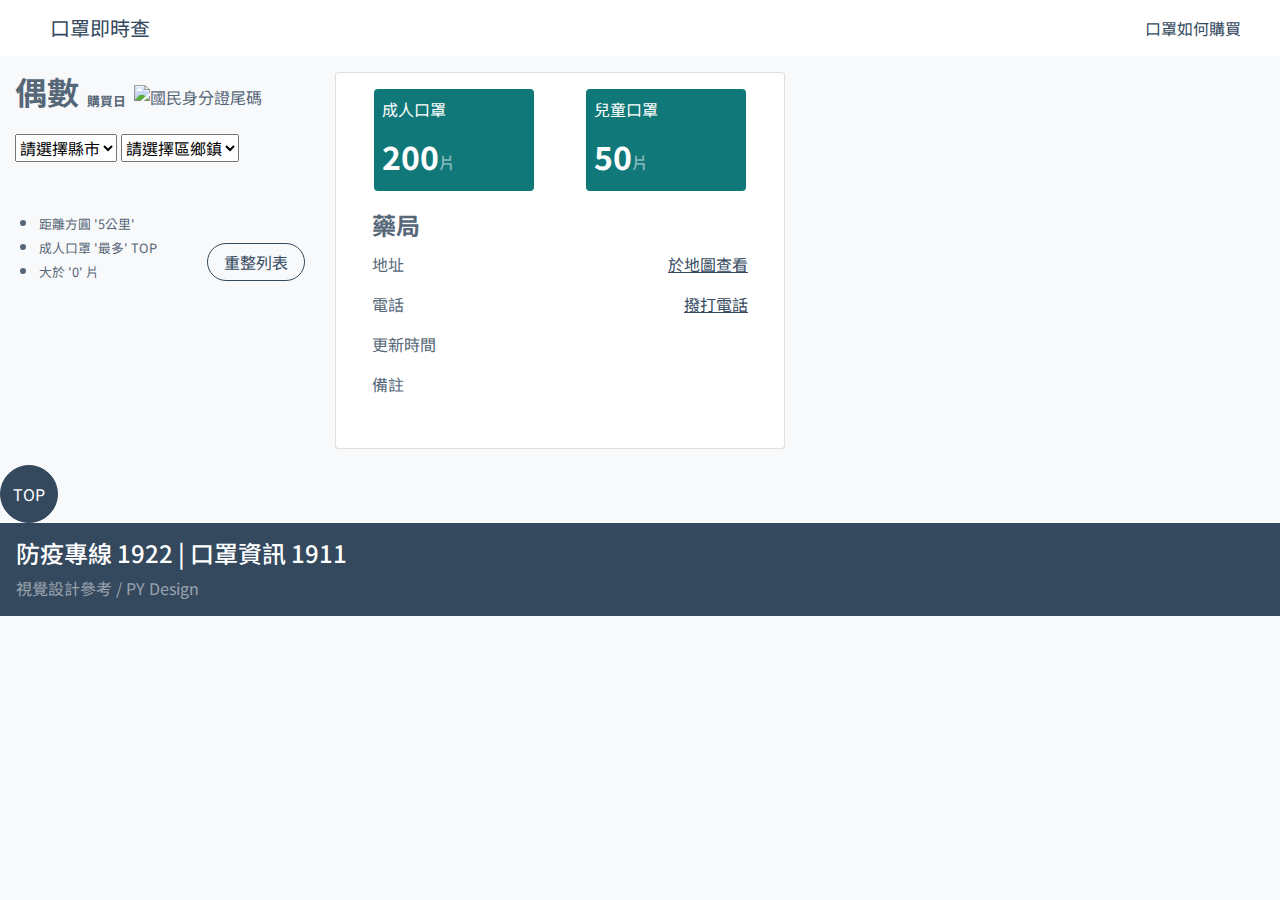
==== list.html @ cd30ec72 "修改__藥局清單" ====
<!DOCTYPE html>
<html lang="en">

<head>
  <meta charset="UTF-8">

  <!-- Required meta tags -->
  <meta charset="utf-8">
  <!-- 自動符合各種裝置 -->
  <meta name="viewport" content="width=device-width, initial-scale=1, shrink-to-fit=no">

  <!-- Bootstrap CSS -->
  <!-- <link rel="stylesheet" href="https://stackpath.bootstrapcdn.com/bootstrap/4.2.1/css/bootstrap.min.css"
    integrity="sha384-GJzZqFGwb1QTTN6wy59ffF1BuGJpLSa9DkKMp0DgiMDm4iYMj70gZWKYbI706tWS" crossorigin="anonymous"> -->

  <!--goole icon -->
  <link href="https://fonts.googleapis.com/icon?family=Material+Icons" rel="stylesheet">
  <link href="https://unpkg.com/material-components-web@latest/dist/material-components-web.min.css" rel="stylesheet">
  <script src="https://unpkg.com/material-components-web@latest/dist/material-components-web.min.js"></script>

  <!--goole font-family -->
  <link href="https://fonts.googleapis.com/css?family=Noto+Sans+TC&display=swap" rel="stylesheet">
  <link href="https://fonts.googleapis.com/css?family=Zhi+Mang+Xing&display=swap" rel="stylesheet">

  <!-- leaflet 圖資框架 -->
  <link rel="stylesheet" href="https://unpkg.com/leaflet@1.6.0/dist/leaflet.css" />

  <!-- 增強搜尋體驗 markercluster -->
  <link href="https://cdnjs.cloudflare.com/ajax/libs/leaflet.markercluster/1.4.1/MarkerCluster.css">
  </link>
  <link href="https://cdnjs.cloudflare.com/ajax/libs/leaflet.markercluster/1.4.1/MarkerCluster.Default.css">
  </link>

  <!-- 關閉自動偵測，跳轉地圖APP可能未自動帶入資料 -->
  <meta name="format-detection" content="telephone=no,adress=no ">

  <link rel="icon" href="img/logo.png" type="image/x-icon">
  <link rel="stylesheet" href="css/all.css">


  <title>MaskMap</title>

</head>

<body>
  <header>
    <nav class="navbar navbar-expand-lg  bg-white mb-3">
      <div class="container-fluid pl-0">
        <a class="navbar-brand d-flex " href="index.html">
          <div class="logo mr-1">MaskMap</div>
          口罩即時查
        </a>
        <button class="navbar-toggler" type="button" data-toggle="collapse" data-target="#navbarNavAltMarkup"
          aria-controls="navbarNavAltMarkup" aria-expanded="false" aria-label="Toggle navigation">
          <!-- <span class="navbar-toggler-icon"></span> -->
          <img src="img/ic_toggler@2x.png" alt="">
        </button>
        <div class="collapse navbar-collapse " id="navbarNavAltMarkup">
          <div class="navbar-nav ml-auto">
            <!-- <a class="nav-item nav-link pl-0" href="#" data-toggle="modal" data-target="#mapMobile">口罩供給現況</a> -->

            <a class="nav-item nav-link pl-0" href="#" data-toggle="modal" data-target="#buyMask">口罩如何購買</a>
            <!-- #buyMask Modal -->
            <div class="modal fade" id="buyMask" tabindex="-1" role="dialog" aria-labelledby="exampleModalLabel"
              aria-hidden="true">
              <div class="modal-dialog modal-dialog-centered " role="document">
                <div class="modal-content">
                  <div class="modal-header">
                    <h5 class="modal-title" id="exampleModalLabel">如何購買?</h5>
                    <button type="button" class="close" data-dismiss="modal" aria-label="Close">
                      <span aria-hidden="true">&times;</span>
                    </button>
                  </div>
                  <div class="modal-body">
                    <img src="img/buyMask_0305.jpg" alt="" class="img-fluid">
                  </div>
                  <div class="modal-footer">
                    <button type="button" class="btn btn-secondary" data-dismiss="modal">Close</button>
                  </div>
                </div>
              </div>
            </div>

          </div>
        </div>
      </div>
    </nav>
  </header>


  <div class="container-fluid">
    <div class="row ">
      <div class="col-lg-3">
        <!--TODO:日後增加地址篩選 -->
        <!-- <div class="input-group mb-3">
            <input type="text" class="form-control border-right-0" placeholder="目前位置" aria-label="目前位置"
              aria-describedby="basic-addon2">
            <div class="input-group-append">
              使用 input-group-text，為了同步 input高度
              <button type="button" class="input-group-text btn bg-white border-left-0" id="basic-addon2">
                <img src="img/ic_location@2x.png" alt="">
              </button>
            </div>
          </div> -->

        <!-- ‧可購買日 -->
        <div class="d-flex mb-3">
          <p id="EvenOdd" class="h2 font-weight-bold">偶數</p>
          <small class="align-self-end font-weight-bold mx-2 pb-2">購買日</small>
          <a tabindex="0" class="mt-2" role="button" data-toggle="popover" data-trigger="focus" data-placement="bottom"
            　 data-content="國民身分證尾碼，'0' 為偶數">
            <img src="img/ic_help@2x.png" class="mt-1" alt="國民身分證尾碼" title="國民身分證尾碼，'0' 為偶數">
          </a>
        </div>

        <!-- 選擇 縣市 -->
        <select name="" id="county">
          <option value="" selected>請選擇縣市</option>
        </select>
        <!-- 選擇 區、鄉、鎮 -->
        <select name="" id="town">
          <option value="" selected>請選擇區鄉鎮</option>
        </select>


        <!-- TODO:增加篩選條件與標籤，點選後篩選 -->
        <!-- ‧篩選條件說明 -->
        <div class="d-flex pl-4 mt-5">
          <ul class="pl-0">
            <li>
              <small>距離方圓 '5公里'</small>
            </li>
            <li>
              <small>成人口罩 '最多' TOP</small>
            </li>
            <li>
              <small>大於 '0' 片</small>
            </li>

          </ul>
          <button type="button" class="btn btn-outline-primary rounded-pill px-3 ml-auto align-self-center mt-3"
            onclick="location.reload();">
            重整列表
          </button>
        </div>
        
      </div>

      <!-- 藥局資料 -->
      <div class="col-lg-9">
        <div class="row">
          <div class="col-6">
            <div class="card p-3">
              <div class="d-flex justify-content-around">
                <div id="adult" class="mask__quantity bg-success rounded text-white p-2 mr-2">
                  <p>成人口罩</p>
                  <div class="d-flex">
                    <p id="mask_adult" class="h2 font-weight-bold">200</p>
                    <span class="text-white-50 h6 mt-3">片</span>
                  </div>
                </div>
                <div id="child" class="mask__quantity bg-success rounded text-white p-2">
                  <p>兒童口罩</p>
                  <div class="d-flex">
                    <p id="mask_child" class="h2 font-weight-bold">50</p>
                    <span class="text-white-50 h6 mt-3">片</span>
                  </div>
                </div>
              </div>
              <div class="card-body">
                <div class="d-flex ">
                  <h4 id="mask_pharmacy" class="card-title font-weight-bold">藥局</h4>
                  <small id="nearDistance" class="mt-2 ml-1 font-weight-bold"></small>
                </div>
                <div class="d-flex justify-content-between">
                  <p class="card-text text-nowrap mr-5">地址<p>
                      <a id="addressLink" href="#"><u id="address">於地圖查看</u></a>
                </div>
                <div class="d-flex justify-content-between">
                  <p class="card-text">電話</p>
                  <a id="phoneLink" href=""><u id="phone">撥打電話</u></a>
                </div>
                <div class="d-flex justify-content-between">
                  <p class="card-text">更新時間</p>
                  <p href="#" id="updated"></p>
                </div>
                <div class="d-flex justify-content-between">
                  <p class="card-text mr-5 text-nowrap">備註</p>
                  <p href="#" id="note"></p>
                </div>
              </div>
            </div>
          </div>
        </div>
        



        <ul class="unstyle js-pharmacyList">
        </ul>
      </div>
    </div>
  </div>

  <button type="button" class="btn btn-primary rounded-circle py-3 top">TOP</button>

  <footer class=" p-3 bg-primary">
    <h4 class="text-white">防疫專線 1922 | 口罩資訊 1911</h4>
    <a href="https://challenge.thef2e.com/user/3405?schedule=4432#works-4432" class="text-white-50">
      視覺設計參考 / PY Design
    </a>
  </footer>




  <!-- Optional JavaScript -->
  <!-- jQuery first, then Popper.js, then Bootstrap JS -->
  <script src="https://code.jquery.com/jquery-3.3.1.slim.min.js"
    integrity="sha384-q8i/X+965DzO0rT7abK41JStQIAqVgRVzpbzo5smXKp4YfRvH+8abtTE1Pi6jizo"
    crossorigin="anonymous"></script>
  <script src="https://code.jquery.com/jquery-3.3.1.min.js"></script>
  <script src="https://cdnjs.cloudflare.com/ajax/libs/popper.js/1.14.6/umd/popper.min.js"
    integrity="sha384-wHAiFfRlMFy6i5SRaxvfOCifBUQy1xHdJ/yoi7FRNXMRBu5WHdZYu1hA6ZOblgut"
    crossorigin="anonymous"></script>
  <script src="https://stackpath.bootstrapcdn.com/bootstrap/4.2.1/js/bootstrap.min.js"
    integrity="sha384-B0UglyR+jN6CkvvICOB2joaf5I4l3gm9GU6Hc1og6Ls7i6U/mkkaduKaBhlAXv9k"
    crossorigin="anonymous"></script>

  <script src="https://unpkg.com/@popperjs/core@2"></script>
  <script>
    // 提示框
    $(function () {
      $('[data-toggle="popover"]').popover()
    })
  </script>

  <!-- leaflet JS -->
  <script src="https://unpkg.com/leaflet@1.6.0/dist/leaflet.js"></script>

  <!-- markercluster JS -->
  <script src="https://cdnjs.cloudflare.com/ajax/libs/leaflet.markercluster/1.4.1/leaflet.markercluster.js"></script>

  <script src="js/masklist.js"></script>

  <!-- turf可繪製進階圖形 -->
  <!-- <script src='https://npmcdn.com/@turf/turf/turf.min.js'></script> -->

</body>

</html>
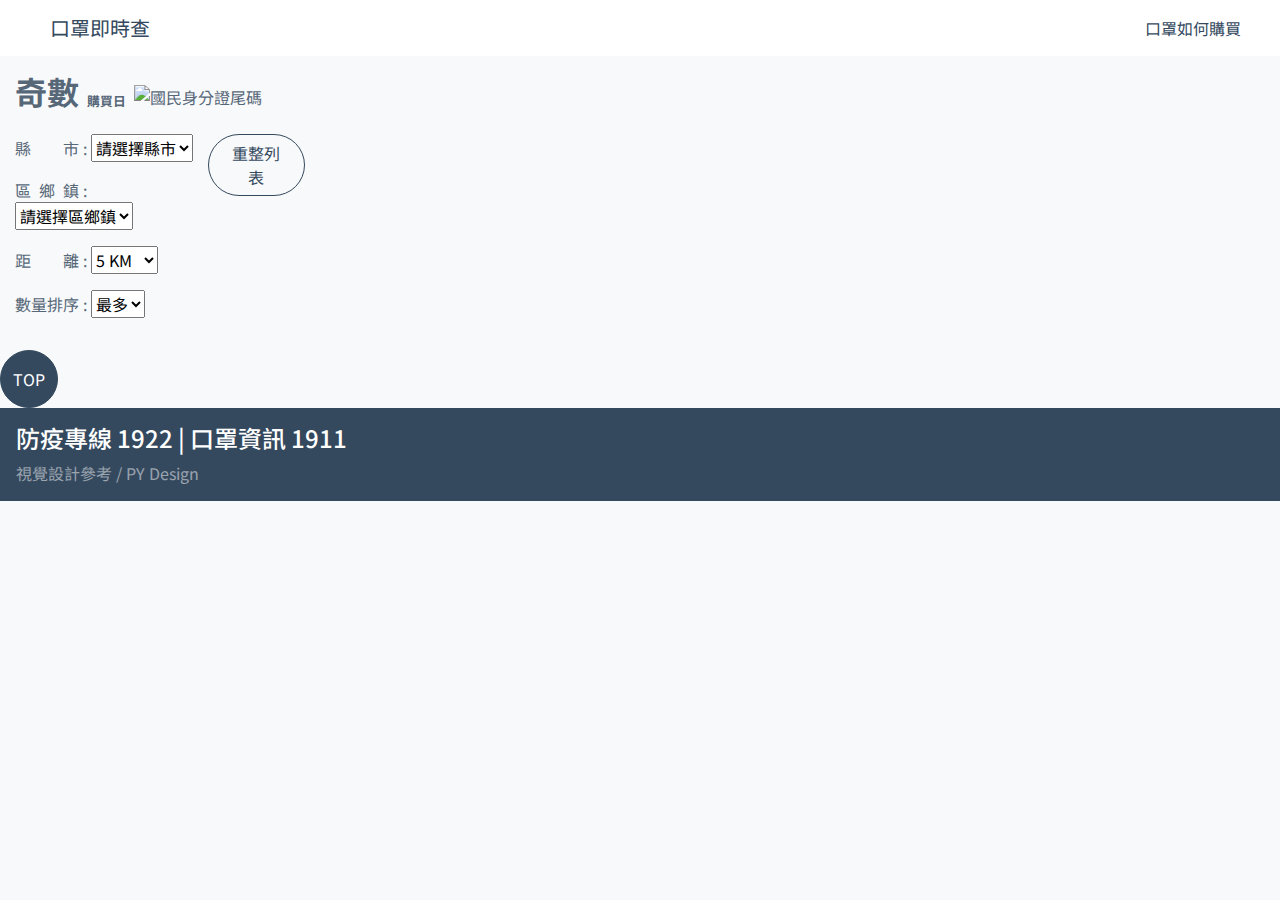
==== commit b20f95ac: "新增__條件選項" ====
--- a/list.html
+++ b/list.html
@@ -105,7 +105,7 @@
 
         <!-- ‧可購買日 -->
         <div class="d-flex mb-3">
-          <p id="EvenOdd" class="h2 font-weight-bold">偶數</p>
+          <p id="EvenOdd" class="h2 font-weight-bold"></p>
           <small class="align-self-end font-weight-bold mx-2 pb-2">購買日</small>
           <a tabindex="0" class="mt-2" role="button" data-toggle="popover" data-trigger="focus" data-placement="bottom"
             　 data-content="國民身分證尾碼，'0' 為偶數">
@@ -113,43 +113,61 @@
           </a>
         </div>
 
-        <!-- 選擇 縣市 -->
-        <select name="" id="county">
-          <option value="" selected>請選擇縣市</option>
-        </select>
-        <!-- 選擇 區、鄉、鎮 -->
-        <select name="" id="town">
-          <option value="" selected>請選擇區鄉鎮</option>
-        </select>
+
+
 
 
         <!-- TODO:增加篩選條件與標籤，點選後篩選 -->
         <!-- ‧篩選條件說明 -->
-        <div class="d-flex pl-4 mt-5">
-          <ul class="pl-0">
+        <div class=" d-flex justify-content-between align-items-start">
+          <ul class="list-unstyled ">
+            <li class="mb-3">
+              <!-- 選擇 縣市 -->
+              縣&emsp;&emsp;市 : 
+              <select name="" id="county">
+                <option value="" selected>請選擇縣市</option>
+              </select>
+            </li>
+            <li class="mb-3">
+              <!-- 選擇 區、鄉、鎮 -->
+              區&ensp;鄉&ensp;鎮 : 
+              <select name="" id="town">
+                <option value="" selected>請選擇區鄉鎮</option>
+              </select>
+            </li>
+            <li class="mb-3">
+              <!-- 選擇 距離 -> 離自身範圍最近 -->
+              距&emsp;&emsp;離 :
+              <select name="" id="">
+                <option value="5" selected>5 KM</option>
+                <option value="10" >10 KM</option>
+                <option value="20" >20 KM</option>
+              </select>
+            </li>
+            <li class="mb-3">
+              <!-- 選擇 數量 -->
+              數量排序 :
+              <select name="" id="quantity">
+                <option value="0" selected>最多</option>
+                <option value="1" >最少</option>
+              </select>
+            </li>
             <li>
-              <small>距離方圓 '5公里'</small>
-            </li>
-            <li>
-              <small>成人口罩 '最多' TOP</small>
-            </li>
-            <li>
-              <small>大於 '0' 片</small>
+              
             </li>
 
           </ul>
-          <button type="button" class="btn btn-outline-primary rounded-pill px-3 ml-auto align-self-center mt-3"
-            onclick="location.reload();">
+          <button type="button" class="btn btn-outline-primary rounded-pill px-3  " onclick="location.reload();">
             重整列表
           </button>
         </div>
-        
+
       </div>
 
       <!-- 藥局資料 -->
       <div class="col-lg-9">
-        <div class="row">
-          <div class="col-6">
+        <div class="row js-pharmacyList">
+          <!-- <div class="col-6 col-md-3 col-lg-4">
             <div class="card p-3">
               <div class="d-flex justify-content-around">
                 <div id="adult" class="mask__quantity bg-success rounded text-white p-2 mr-2">
@@ -190,9 +208,9 @@
                 </div>
               </div>
             </div>
-          </div>
-        </div>
-        
+          </div> -->
+        </div>
+
 
 
 
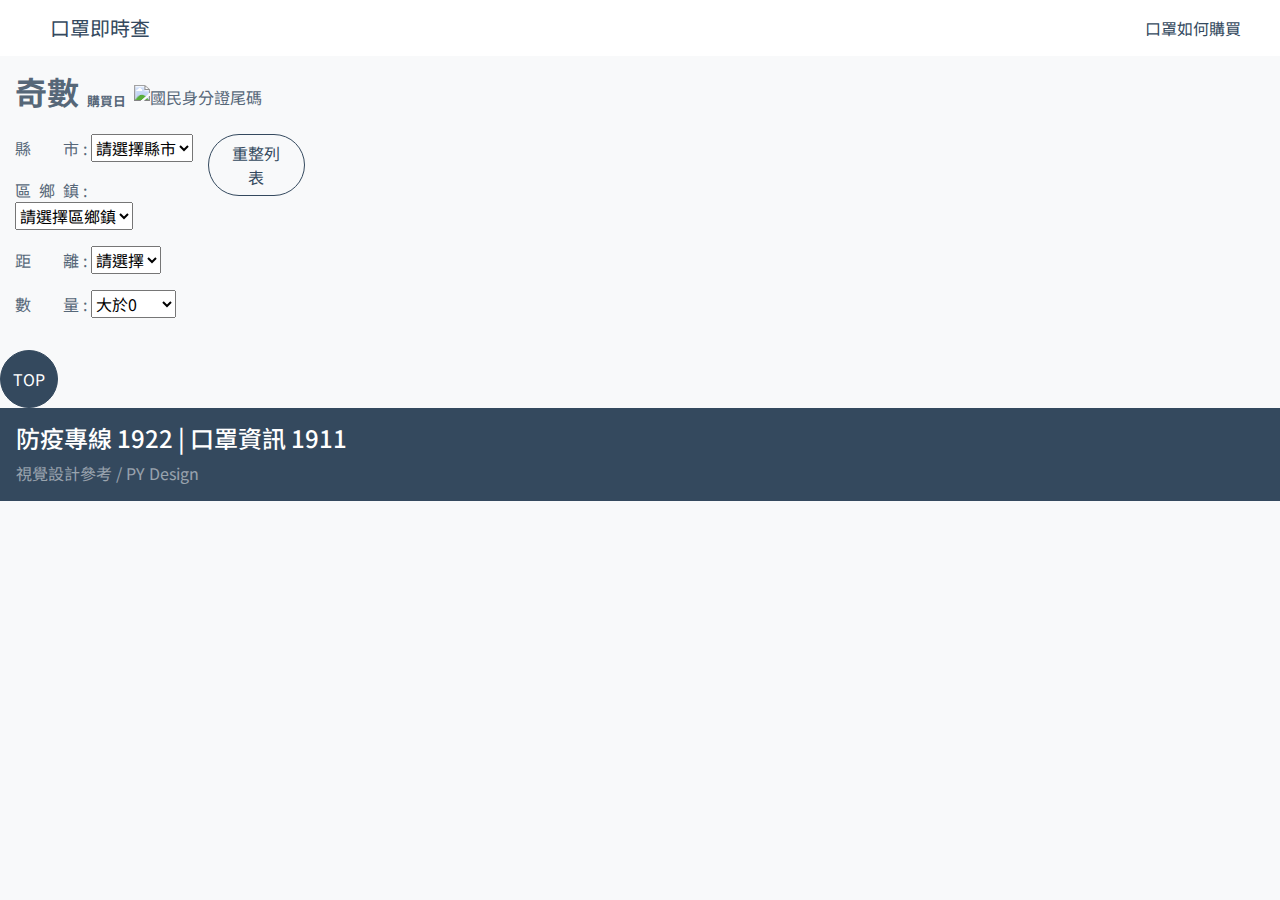
==== commit 2b15961a: "更新__口罩顯示數量" ====
--- a/list.html
+++ b/list.html
@@ -139,17 +139,20 @@
               <!-- 選擇 距離 -> 離自身範圍最近 -->
               距&emsp;&emsp;離 :
               <select name="" id="">
-                <option value="5" selected>5 KM</option>
+                <option value="" selected>請選擇</option>
+                <option value="5" >5 KM</option>
                 <option value="10" >10 KM</option>
                 <option value="20" >20 KM</option>
               </select>
             </li>
             <li class="mb-3">
               <!-- 選擇 數量 -->
-              數量排序 :
+              數&emsp;&emsp;量 :
               <select name="" id="quantity">
-                <option value="0" selected>最多</option>
-                <option value="1" >最少</option>
+                <option value="0" selected>大於0</option>
+                <option value="100" >大於 100 </option>
+                <option value="300" >大於 500 </option>
+                <!-- <option value="100" >大於 100 </option> -->
               </select>
             </li>
             <li>
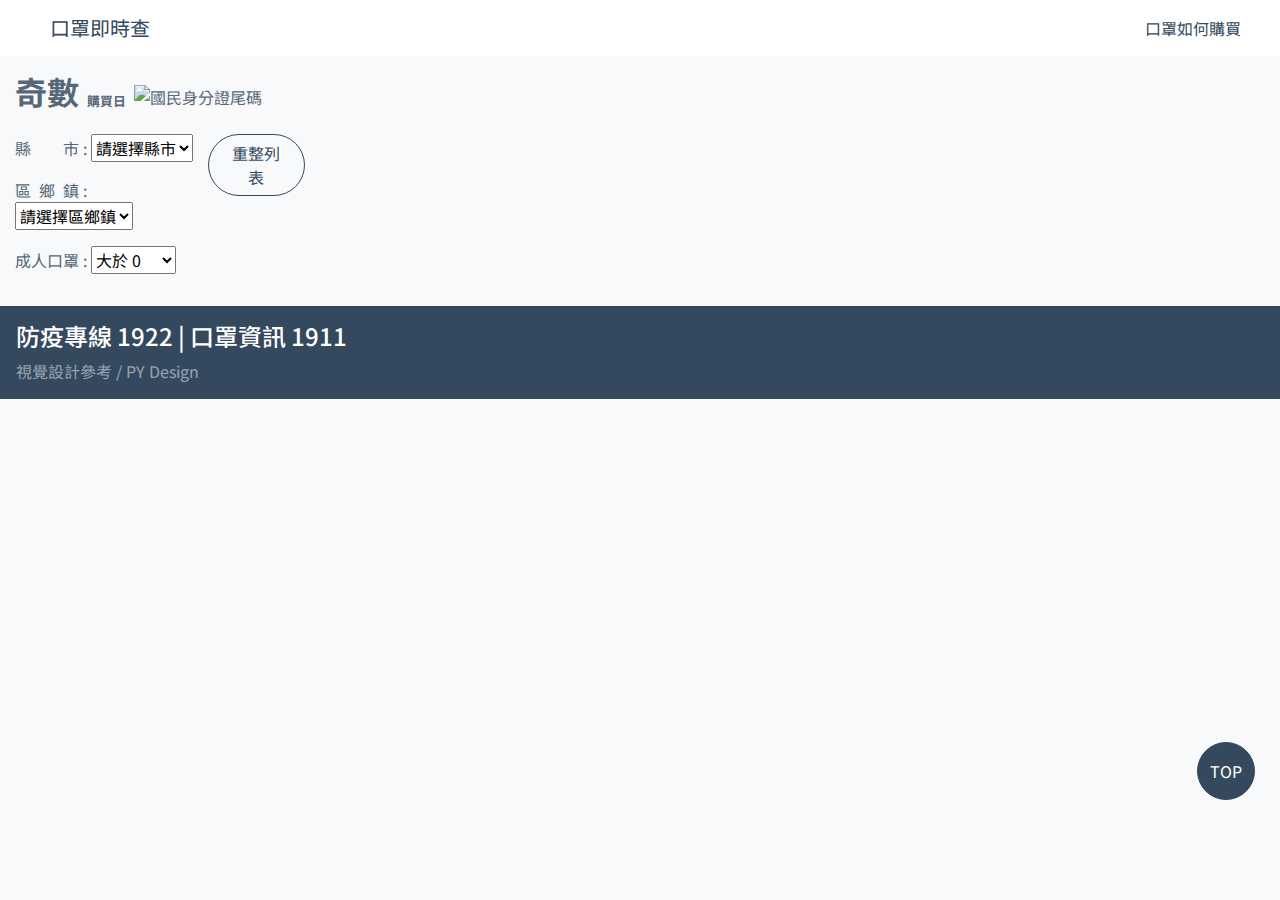
==== commit 3bc1159e: "修正__藥局清單樣式" ====
--- a/list.html
+++ b/list.html
@@ -135,8 +135,8 @@
                 <option value="" selected>請選擇區鄉鎮</option>
               </select>
             </li>
-            <li class="mb-3">
-              <!-- 選擇 距離 -> 離自身範圍最近 -->
+            <!-- 選擇 距離 -> 離自身範圍最近 -->
+            <!-- <li class="mb-3">
               距&emsp;&emsp;離 :
               <select name="" id="">
                 <option value="" selected>請選擇</option>
@@ -144,15 +144,15 @@
                 <option value="10" >10 KM</option>
                 <option value="20" >20 KM</option>
               </select>
-            </li>
+            </li> -->
+            <!-- 選擇 數量 -->
             <li class="mb-3">
-              <!-- 選擇 數量 -->
-              數&emsp;&emsp;量 :
+              成人口罩 :
               <select name="" id="quantity">
-                <option value="0" selected>大於0</option>
+                <option value="0" selected>大於 0</option>
+                <option value="50"  >大於 50</option>
                 <option value="100" >大於 100 </option>
-                <option value="300" >大於 500 </option>
-                <!-- <option value="100" >大於 100 </option> -->
+                <option value="300" >大於 300 </option>
               </select>
             </li>
             <li>
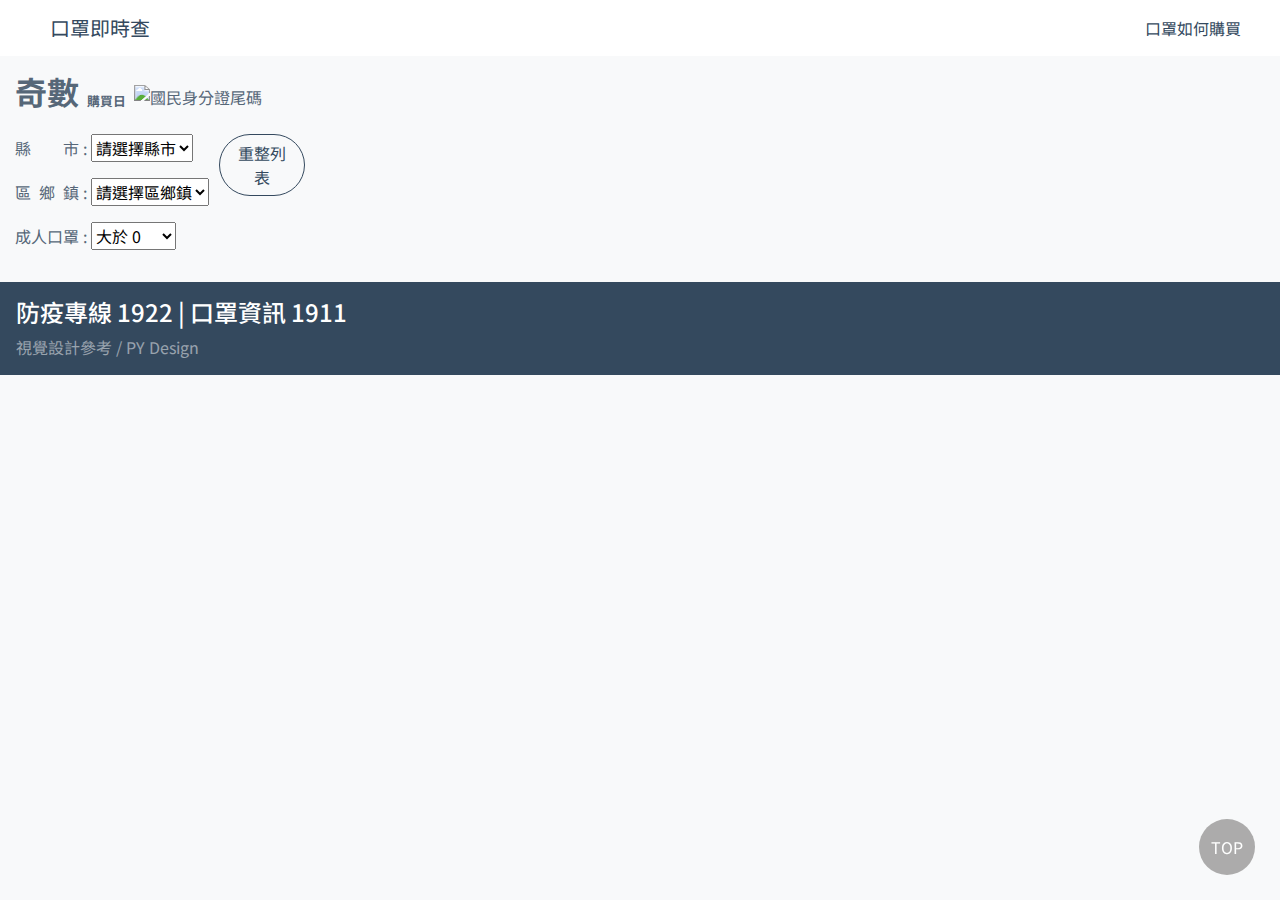
==== commit 8d3e9047: "增加__藥局距離" ====
--- a/list.html
+++ b/list.html
@@ -120,7 +120,7 @@
         <!-- TODO:增加篩選條件與標籤，點選後篩選 -->
         <!-- ‧篩選條件說明 -->
         <div class=" d-flex justify-content-between align-items-start">
-          <ul class="list-unstyled ">
+          <ul class="list-unstyled pharmacyList">
             <li class="mb-3">
               <!-- 選擇 縣市 -->
               縣&emsp;&emsp;市 : 
@@ -155,21 +155,19 @@
                 <option value="300" >大於 300 </option>
               </select>
             </li>
-            <li>
-              
-            </li>
+            
 
           </ul>
           <button type="button" class="btn btn-outline-primary rounded-pill px-3  " onclick="location.reload();">
             重整列表
           </button>
         </div>
-
+        <div class="row js-pharmacyList"></div>
       </div>
 
       <!-- 藥局資料 -->
       <div class="col-lg-9">
-        <div class="row js-pharmacyList">
+        <div class="row ">
           <!-- <div class="col-6 col-md-3 col-lg-4">
             <div class="card p-3">
               <div class="d-flex justify-content-around">
@@ -213,17 +211,11 @@
             </div>
           </div> -->
         </div>
-
-
-
-
-        <ul class="unstyle js-pharmacyList">
-        </ul>
       </div>
     </div>
   </div>
 
-  <button type="button" class="btn btn-primary rounded-circle py-3 top">TOP</button>
+  <button type="button" class="btn btn-primary rounded-circle py-3  top">TOP</button>
 
   <footer class=" p-3 bg-primary">
     <h4 class="text-white">防疫專線 1922 | 口罩資訊 1911</h4>
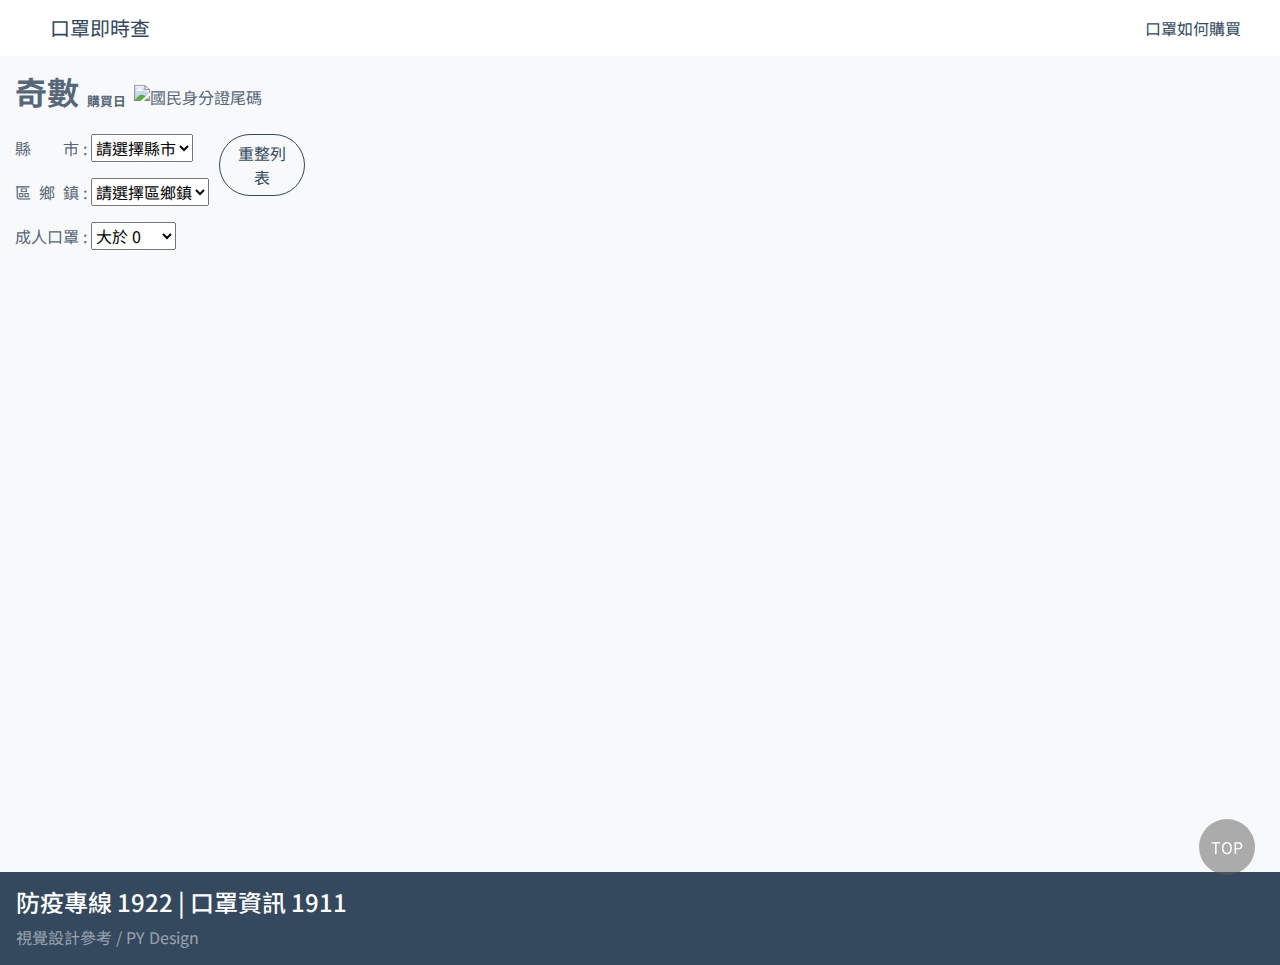
==== commit 2baa4af6: "增加__地圖顯示" ====
--- a/list.html
+++ b/list.html
@@ -167,8 +167,9 @@
 
       <!-- 藥局資料 -->
       <div class="col-lg-9">
-        <div class="row ">
-          <!-- <div class="col-6 col-md-3 col-lg-4">
+        <div id="map"></div>
+        <!-- <div class="row ">
+          <div class="col-6 col-md-3 col-lg-4">
             <div class="card p-3">
               <div class="d-flex justify-content-around">
                 <div id="adult" class="mask__quantity bg-success rounded text-white p-2 mr-2">
@@ -209,8 +210,8 @@
                 </div>
               </div>
             </div>
-          </div> -->
-        </div>
+          </div>
+        </div> -->
       </div>
     </div>
   </div>
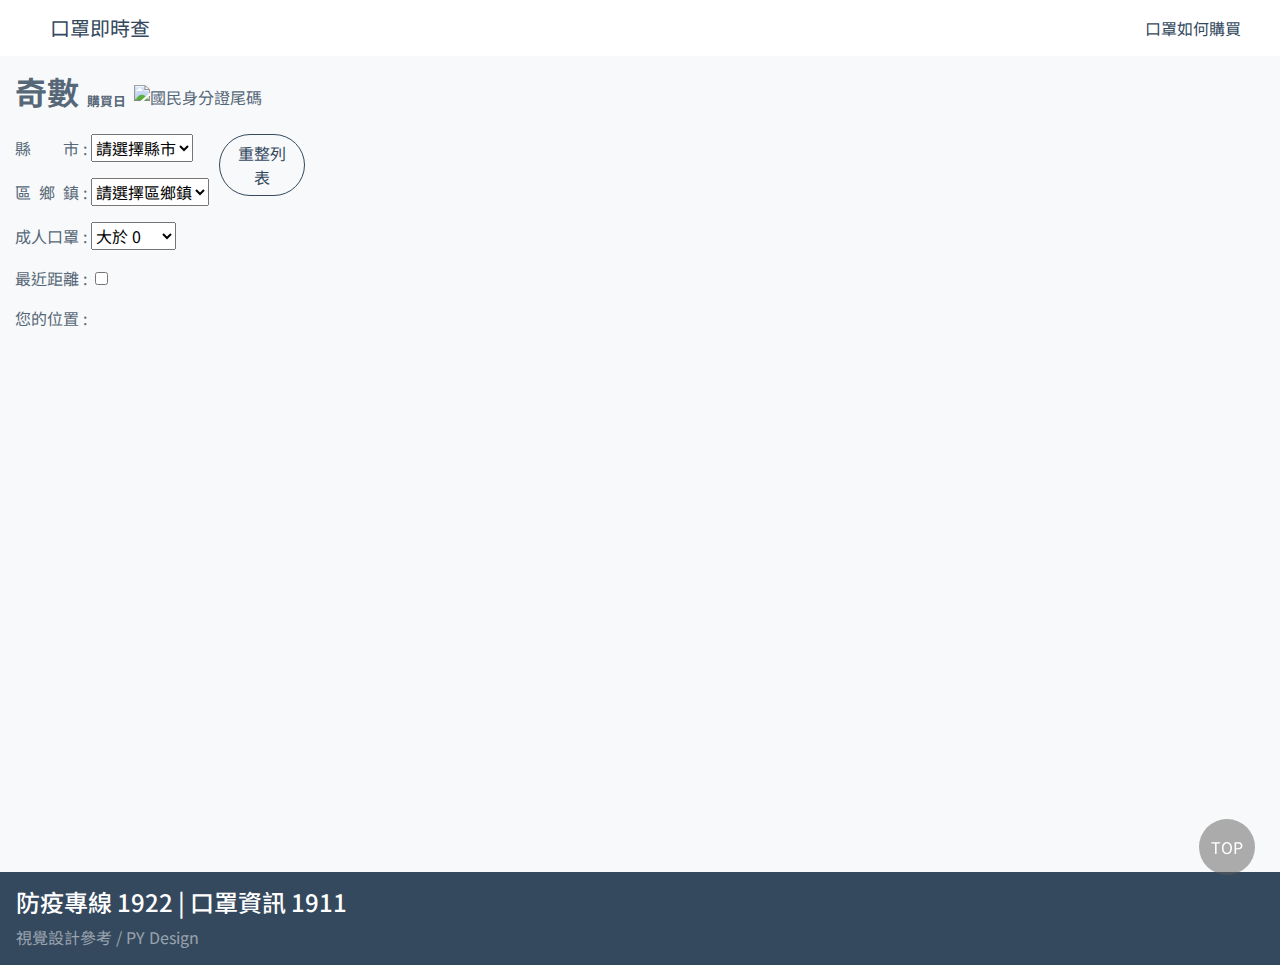
==== commit daf12f50: "增加__顯示使用者目前位置" ====
--- a/list.html
+++ b/list.html
@@ -135,16 +135,6 @@
                 <option value="" selected>請選擇區鄉鎮</option>
               </select>
             </li>
-            <!-- 選擇 距離 -> 離自身範圍最近 -->
-            <!-- <li class="mb-3">
-              距&emsp;&emsp;離 :
-              <select name="" id="">
-                <option value="" selected>請選擇</option>
-                <option value="5" >5 KM</option>
-                <option value="10" >10 KM</option>
-                <option value="20" >20 KM</option>
-              </select>
-            </li> -->
             <!-- 選擇 數量 -->
             <li class="mb-3">
               成人口罩 :
@@ -155,6 +145,15 @@
                 <option value="300" >大於 300 </option>
               </select>
             </li>
+            <!-- 選擇 距離 -> 離自身範圍最近 -->
+            <li class="mb-3">
+              最近距離 :
+              <input class="ml-1" type="checkbox" value="" id="distance"  >
+            </li>
+            <li class="mb-3">
+              您的位置 :
+              <p class="ml-1 d-inline"  value="" id="area"></p>
+            </li>
             
 
           </ul>
@@ -166,7 +165,7 @@
       </div>
 
       <!-- 藥局資料 -->
-      <div class="col-lg-9">
+      <div class="col-lg-9 d-none d-md-block">
         <div id="map"></div>
         <!-- <div class="row ">
           <div class="col-6 col-md-3 col-lg-4">
